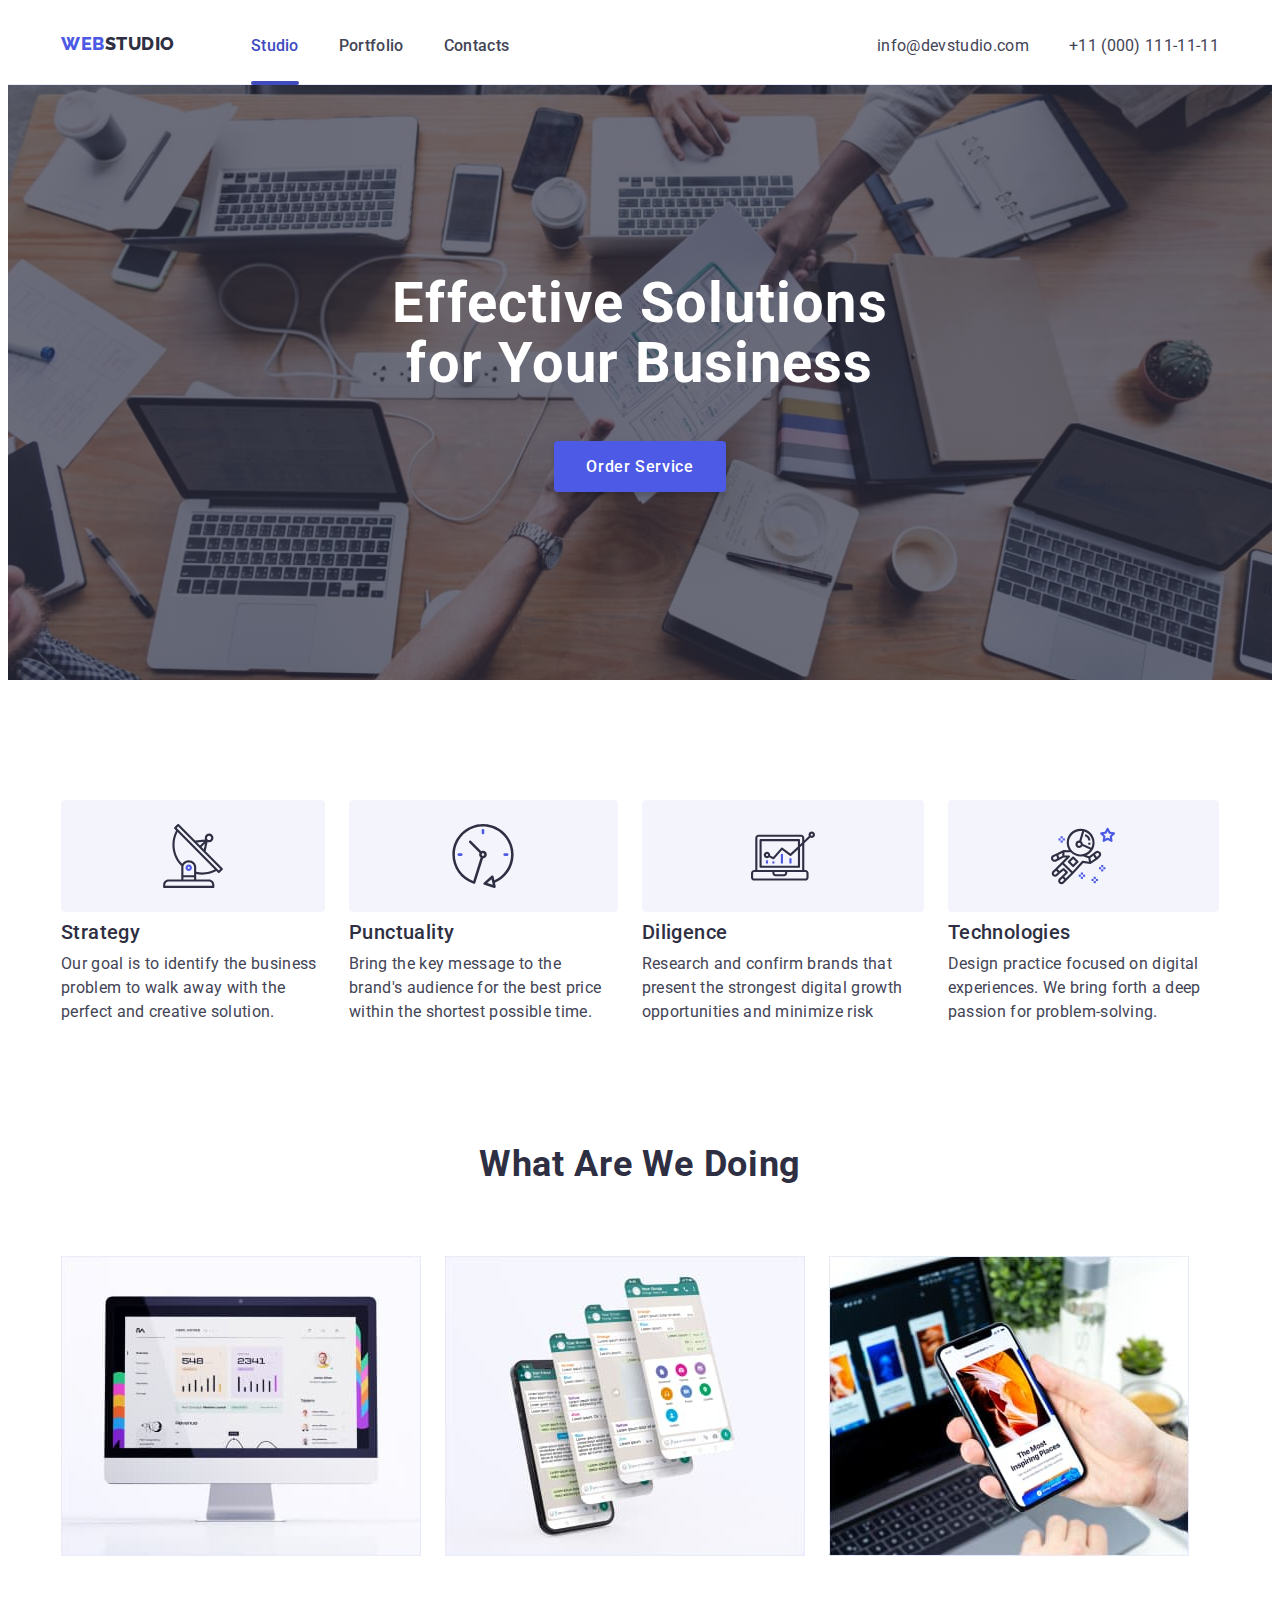
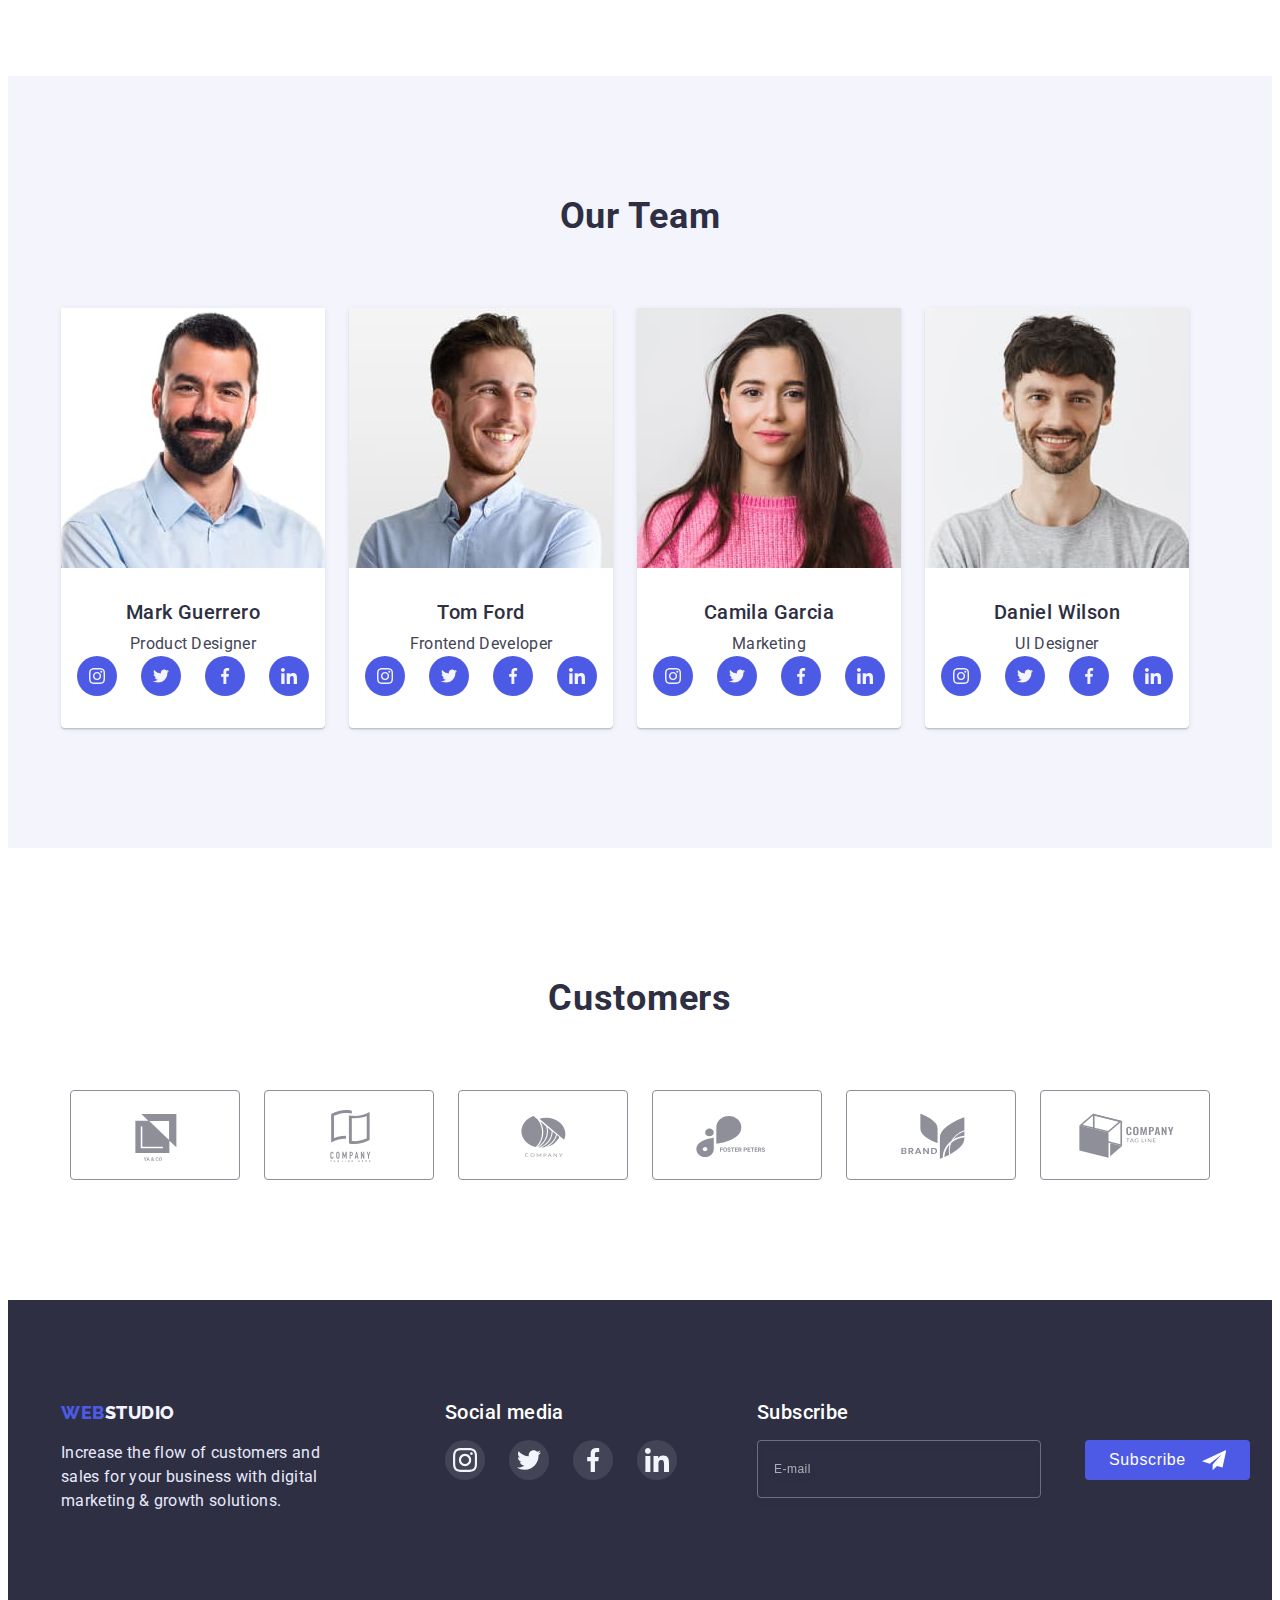
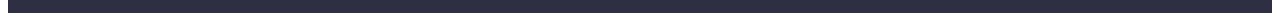
==== index.html @ 75de6de6 "done" ====
<!DOCTYPE html>
<html lang="en">
  <head>
    <meta charset="UTF-8" />
    <meta http-equiv="X-UA-Compatible" content="IE=edge" />
    <meta name="viewport" content="width=device-width, initial-scale=1.0" />
    <title>WebStudio</title>
    <link rel="preconnect" href="https://fonts.googleapis.com" />
    <link rel="preconnect" href="https://fonts.gstatic.com" crossorigin />
    <link
      href="https://fonts.googleapis.com/css2?family=Raleway:wght@800&family=Roboto:wght@400;500;700&display=swap"
      rel="stylesheet"
    />
    <link
      rel="stylesheet"
      href="https://cdnjs.cloudflare.com/ajax/libs/modern-normalize/1.1.0/modern-normalize.min.css"
      integrity="sha512-wpPYUAdjBVSE4KJnH1VR1HeZfpl1ub8YT/NKx4PuQ5NmX2tKuGu6U/JRp5y+Y8XG2tV+wKQpNHVUX03MfMFn9Q=="
      crossorigin="anonymous"
      referrerpolicy="no-referrer"
    />
    <link rel="stylesheet" href="./css/styles.css" />
  </head>
  <body class="site-body">
    <header class="header">
      <div class="container header-container">
        <nav class="header-navigation">
          <a class="header-logo link logo-style-text" href="index.html"
            >Web<span class="logo logo-style-text">Studio</span></a
          >
          <ul class="header-list list">
            <li class="header-item">
              <a class="header-link current link selected" href="./index.html"
                >Studio</a
              >
            </li>
            <li class="header-item">
              <a class="header-link link" href="./portfolio.html">Portfolio</a>
            </li>
            <li class="header-item">
              <a class="header-link link" href="">Contacts</a>
            </li>
          </ul>
        </nav>
        <ul class="header-contact list">
          <li>
            <a
              class="header-contact-link link text"
              href="mailto:info@devstudio.com"
              >info@devstudio.com</a
            >
          </li>
          <li>
            <a class="header-contact-link link text" href="tel:+110001111111"
              >+11 (000) 111-11-11</a
            >
          </li>
        </ul>
      </div>
    </header>
    <main class="">
      <section class="hero">
        <div class="container">
          <h1 class="hero-text">Effective Solutions for Your Business</h1>
          <button class="hero-btn" type="button" data-modal-open>Order Service</button>
        </div>
      </section>
      <section class="descripion">
        <div class="container">
          <h2 hidden>Description</h2>
          <ul class="description-list list">
            <li class="descripion-item">
              <div class="description-images">
              <svg class="description-icon" width="64" height="64">
                <use href="./images/sprite.svg#icon-antenna"></use>
              </svg>
              </div>
              <h3 class="description-title head-title-third">Strategy</h3>
              <p class="description-after-title text">
                Our goal is to identify the business problem to walk away with
                the perfect and creative solution.
              </p>
            </li>
            <li class="descripion-item">
              <div class="description-images">
              <svg class="description-icon" width="64" height="64">
                <use href="./images/sprite.svg#icon-clock"></use>
              </svg>
            </div>
              <h3 class="description-title head-title-third">Punctuality</h3>
              <p class="description-after-title text">
                Bring the key message to the brand's audience for the best price
                within the shortest possible time.
              </p>
            </li>
            <li class="descripion-item">
              <div class="description-images">
              <svg class="description-icon" width="64" height="64">
                <use href="./images/sprite.svg#icon-diagram"></use>
              </svg>
            </div>
              <h3 class="description-title head-title-third">Diligence</h3>
              <p class="description-after-title text">
                Research and confirm brands that present the strongest digital
                growth opportunities and minimize risk
              </p>
            </li>
            <li class="descripion-item">
              <div class="description-images">
              <svg class="description-icon" width="64" height="64">
                <use href="./images/sprite.svg#icon-astronaut"></use>
              </svg>
            </div>
              <h3 class="description-title head-title-third">Technologies</h3>
              <p class="description-after-title text">
                Design practice focused on digital experiences. We bring forth a
                deep passion for problem-solving.
              </p>
            </li>
          </ul>
        </div>
      </section>
      <section class="about section">
        <div class="container">
          <h2 class="about-title head-title-second">What are we doing</h2>
          <ul class="about-list list">
            <li class="about-item">
              <img
                src="./images/gallery/img1.jpg"
                alt="monitor"
                width="360"
                height="300"
              />
            </li>
            <li class="about-item">
              <img
                src="./images/gallery/img2.jpg"
                alt="mobile"
                width="360"
                height="300"
              />
            </li>
            <li class="about-item">
              <img
                src="./images/gallery/img3.jpg"
                alt="connection"
                width="360"
                height="300"
              />
            </li>
          </ul>
        </div>
      </section>
      <section class="team section">
        <div class="container">
          <h2 class="team-title head-title-second">Our Team</h2>
          <ul class="team-list list">
            <li class="team-item">
              <img
                class="team-img"
                src="./images/personal/img1.jpg"
                alt="Mark Guerrero"
                width="264"
                height="260"
              />
              <div class="team-card">
                <h3 class="team-name head-title-third">Mark Guerrero</h3>
                <p class="team-text text">Product Designer</p>
                <ul class="social-list list">
                  <li class="social-list-item">
                    <a href="" class="social-list-link link">
                      <svg class="social-list-icon" width="16" height="16">
                        <use href="./images/sprite.svg#instagram"></use>
                      </svg>
                    </a>
                  </li>
                  <li class="social-list-item">
                    <a href="" class="social-list-link">
                      <svg class="social-list-icon" width="16" height="16">
                        <use href="./images/sprite.svg#twitter"></use>
                      </svg>
                    </a>
                  </li>
                  <li class="social-list-item">
                    <a href="" class="social-list-link">
                      <svg class="social-list-icon" width="16" height="16">
                        <use href="./images/sprite.svg#facebook"></use>
                      </svg>
                    </a>
                  </li>
                  <li class="social-list-item">
                    <a href="" class="social-list-link">
                      <svg class="social-list-icon" width="16" height="16">
                        <use href="./images/sprite.svg#linkedin"></use>
                      </svg>
                    </a>
                  </li>
                </ul>
              </div>
            </li>
            <li class="team-item">
              <img
                class="team-img"
                src="./images/personal/img2.jpg"
                alt="Tom Ford"
                width="264"
                height="260"
              />
              <div class="team-card">
                <h3 class="team-name head-title-third">Tom Ford</h3>
                <p class="team-text text">Frontend Developer</p><ul class="social-list list">
                  <li class="social-list-item">
                    <a href="" class="social-list-link link">
                      <svg class="social-list-icon" width="16" height="16">
                        <use href="./images/sprite.svg#instagram"></use>
                      </svg>
                    </a>
                  </li>
                  <li class="social-list-item">
                    <a href="" class="social-list-link">
                      <svg class="social-list-icon" width="16" height="16">
                        <use href="./images/sprite.svg#twitter"></use>
                      </svg>
                    </a>
                  </li>
                  <li class="social-list-item">
                    <a href="" class="social-list-link">
                      <svg class="social-list-icon" width="16" height="16">
                        <use href="./images/sprite.svg#facebook"></use>
                      </svg>
                    </a>
                  </li>
                  <li class="social-list-item">
                    <a href="" class="social-list-link">
                      <svg class="social-list-icon" width="16" height="16">
                        <use href="./images/sprite.svg#linkedin"></use>
                      </svg>
                    </a>
                  </li>
                </ul>
              </div>
            </li>
            <li class="team-item">
              <img
                class="team-img"
                src="./images/personal/img3.jpg"
                alt="Camila Garcia"
                width="264"
                height="260"
              />
              <div class="team-card">
                <h3 class="team-name head-title-third">Camila Garcia</h3>
                <p class="team-text text">Marketing</p>
                <ul class="social-list list">
                  <li class="social-list-item">
                    <a href="" class="social-list-link link">
                      <svg class="social-list-icon" width="16" height="16">
                        <use href="./images/sprite.svg#instagram"></use>
                      </svg>
                    </a>
                  </li>
                  <li class="social-list-item">
                    <a href="" class="social-list-link">
                      <svg class="social-list-icon" width="16" height="16">
                        <use href="./images/sprite.svg#twitter"></use>
                      </svg>
                    </a>
                  </li>
                  <li class="social-list-item">
                    <a href="" class="social-list-link">
                      <svg class="social-list-icon" width="16" height="16">
                        <use href="./images/sprite.svg#facebook"></use>
                      </svg>
                    </a>
                  </li>
                  <li class="social-list-item">
                    <a href="" class="social-list-link">
                      <svg class="social-list-icon" width="16" height="16">
                        <use href="./images/sprite.svg#linkedin"></use>
                      </svg>
                    </a>
                  </li>
                </ul>
              </div>
            </li>
            <li class="team-item">
              <img
                class="team-img"
                src="./images/personal/img4.jpg"
                alt="Daniel Wilson"
                width="264"
                height="260"
              />
              <div class="team-card">
                <h3 class="team-name head-title-third">Daniel Wilson</h3>
                <p class="team-text text">UI Designer</p>
                <ul class="social-list list">
                  <li class="social-list-item">
                    <a href="" class="social-list-link link">
                      <svg class="social-list-icon" width="16" height="16">
                        <use href="./images/sprite.svg#instagram"></use>
                      </svg>
                    </a>
                  </li>
                  <li class="social-list-item">
                    <a href="" class="social-list-link">
                      <svg class="social-list-icon" width="16" height="16">
                        <use href="./images/sprite.svg#twitter"></use>
                      </svg>
                    </a>
                  </li>
                  <li class="social-list-item">
                    <a href="" class="social-list-link">
                      <svg class="social-list-icon" width="16" height="16">
                        <use href="./images/sprite.svg#facebook"></use>
                      </svg>
                    </a>
                  </li>
                  <li class="social-list-item">
                    <a href="" class="social-list-link">
                      <svg class="social-list-icon" width="16" height="16">
                        <use href="./images/sprite.svg#linkedin"></use>
                      </svg>
                    </a>
                  </li>
                </ul>
              </div>
            </li>
          </ul>
        </div>
      </section>
      <section class="customers section">
        <div class="container">
          <h2 class="customer-title head-title-second">Customers</h2>
            <ul class="customer-list list">
              <li class="customer-item">
                <a href="" class="customer-link link" target="_blank">
                <svg class="customer-icon" width="104" height="56">
                  <use href="./images/sprite.svg#icon-Logo1"></use>
                </svg>
              </a>
              </li>
              <li class="customer-item">
                <a href="" class="customer-link link" target="_blank">
                <svg class="customer-icon" width="104" height="56">
                  <use href="./images/sprite.svg#icon-Logo2"></use>
                </svg>
                </a>
              </li>
              <li class="customer-item"> 
                <a href="" class="customer-link link" target="_blank">
                <svg class="customer-icon" width="104" height="56">
                  <use href="./images/sprite.svg#icon-Logo3"></use>
                </svg>
              </a>
              </li>
              <li class="customer-item"> 
                <a href="" class="customer-link link" target="_blank">
                <svg class="customer-icon" width="104" height="56">
                  <use href="./images/sprite.svg#icon-Logo4"></use>
                </svg>
              </a>
              </li>
              <li class="customer-item"> 
                <a href="" class="customer-link link" target="_blank">
                <svg class="customer-icon" width="104" height="56">
                  <use href="./images/sprite.svg#icon-Logo5"></use>
                </svg>
              </a>
              </li>
              <li class="customer-item"> 
                <a href="" class="customer-link link" target="_blank">
                <svg class="customer-icon" width="104" height="56">
                  <use href="./images/sprite.svg#icon-Logo6"></use>
                </svg>
              </a>
              </li>
            </ul>
            </ul>
          </div>
      </section>
    </main>
    <footer class="footer">
      <div class="container footer-conteiner">
        <div class="footer-left">
        <a class="footer-logo link logo-style-text" href="index.html"
          >Web<span class="logo-footer logo-style-text">Studio</span></a
        >
        <p class="footer-text text">
          Increase the flow of customers and sales for your business with
          digital marketing & growth solutions.
        </p>
      </div>
      <div class="footer-right">
        <h3 class="footer-social head-title-third">Social media</h3>
        <ul class="social-list footer-lis list">
                  <li class="social-list-item">
                    <a href="" 
                    target="_blank"
                rel="noopener noreferrer nofollow"
                class="social-list-link link footer-link">
                      <svg class="social-list-icon" width="24" height="24">
                        <use href="./images/sprite.svg#instagram"></use>
                      </svg>
                    </a>
                  </li>
                  <li class="social-list-item">
                    <a href="" target="_blank"
                rel="noopener noreferrer nofollow"
                class="social-list-link footer-link">
                      <svg class="social-list-icon" width="24" height="24">
                        <use href="./images/sprite.svg#twitter"></use>
                      </svg>
                    </a>
                  </li>
                  <li class="social-list-item">
                    <a href="" target="_blank"
                rel="noopener noreferrer nofollow"
                class="social-list-link footer-link">
                      <svg class="social-list-icon" width="24" height="24">
                        <use href="./images/sprite.svg#facebook"></use>
                      </svg>
                    </a>
                  </li>
                  <li class="social-list-item">
                    <a href="" target="_blank"
                rel="noopener noreferrer nofollow"
                class="social-list-link footer-link">
                      <svg class="social-list-icon" width="24" height="24">
                        <use href="./images/sprite.svg#linkedin"></use>
                      </svg>
                    </a>
                  </li>
                </ul>
      </div>
      <div class="footer-subscribe">
        <h3 class="footer-social head-title-third">Subscribe</h3>
        <form class="footer-form">
        <label class="footer-email-fild">
          <span class="footer-email-desc">
            <input type="text" name="user-email" class="footer-input" placeholder="E-mail" required pattern="[@]" />
          </span>
        </label>
        <button type="submit" class="footer-form-btn">
          <span>Subscribe</span>
          <svg class="footer-email-icon-btn" widht="24px" height="24px">
            <use href="./images/sprite.svg#icon-send"></use>
          </svg>
        </button>
      </form>
      </div>

      </div>
    </footer>
    <div class="backdrop is-hidden" data-modal>
      <div class="modal">
        <button type="button" class="modal-btn-close" data-modal-close>
          <svg class="modal-close-icon" widht="8px" height="8px">
            <use href="./images/sprite.svg#icon-close"></use>
          </svg>
        </button>
        
        <form class="modal-form">
          <p class="modal-text head-title-third">Leave your contacts and we will call you back</p>
          <label class="modal-form-field">
            <span class="modal-form-input-desc">Name</span>
            <span class="model-form-input-wrapper">
            <input type="text" name="user-name" class="modal-form-input" required pattern="[a-zA-Z]+" minlength="2" />
            <svg class="modal-form-input-icon" width="18px" height="24px">
              <use href="./images/sprite.svg#icon-person"></use>
            </svg>
          </span>
          </label>
          <label class="modal-form-field">
            <span class="modal-form-input-desc">Phone</span>
            <span class="model-form-input-wrapper">
            <input type="tel" name="user-tel" class="modal-form-input" required pattern="[0-9]{3}-[0-9]{3}-[0-9]{2}-[0-9]{2}" title="xxx-xxx-xx-xx"/>
            <svg class="modal-form-input-icon" width="18px" height="24px">
              <use href="./images/sprite.svg#icon-phone"></use>
            </svg>
          </span>
          </label>
          <label class="modal-form-field">
            <span class="modal-form-input-desc">Email</span>
            <span class="model-form-input-wrapper">
            <input type="text" name="user-email" class="modal-form-input" required pattern="[@]" />
            <svg class="modal-form-input-icon" width="18px" height="24px">
              <use href="./images/sprite.svg#icon-email"></use>
            </svg>
          </span>
          </label>
          <label class="modal-form-field">
            <span class="modal-form-input-desc">Comment</span>
            <textarea 
            name="user-massage"
            class="modal-form-massage"
            placeholder="Text input"
            ></textarea>
          </label>
          <input id="user-policy" type="checkbox" name="user-policy" class="modal-form-check visually-hidden">
          <label for="user-policy" class="modal-form-check-desc">I accept the terms and conditions of the&nbsp;<a class="modal-form-link" href="#">Privacy Policy</a>
          </label>
          <button type="submit" class="modal-form-submit">Send</button>
        </form>
      
      </div>
    </div>
    <script src="./js/modal.js"></script>
  </body>
</html>
---- css/styles.css ----
:root {
  --accent-color: #e7e9fc;
  --color-navigation: #4d5ae5;
  --first-title-color: #2e2f42;
  --background-color: #ffffff;
  --background-heder: #ffffff;
  --background-footer: #2e2f42;
  --color-lik: #434455;
  --color-contact: #434455;
  --color-text: #434455;
}
.head-title-second {
  font-weight: 700;
  font-size: 36px;
  line-height: calc(40 / 36);
  letter-spacing: 0.02em;
  text-transform: capitalize;
  color: var(--first-title-color);
}
.head-title-third {
  font-weight: 500;
  font-size: 20px;
  line-height: calc(24 / 20);
  letter-spacing: 0.02em;
  color: var(--first-title-color);
}
.logo-style-text {
  font-family: "Raleway", sans-serif;
  font-weight: 800;
  font-size: 18px;
  line-height: calc(24 / 18);

  letter-spacing: 0.03em;
  text-transform: uppercase;
}
.text {
  font-family: "Roboto";
  font-style: normal;
  font-weight: 400;
  font-size: 16px;
  line-height: calc(24 / 16);
  letter-spacing: 0.02em;
  color: var(--color-text);
}

body {
  color: #2e2f42;
  background-color: #ffffff;
  font-family: "Roboto", sans-serif;
}
p,
h1,
h2,
h3,
h4,
h5,
h6 {
  margin: 0;
}
ul,
ol {
  margin: 0;
  padding-left: 0;
}
address {
  font-style: normal;
}
button {
  cursor: pointer;
}
img {
  display: block;
}
.list {
  list-style: none;
}
.link {
  text-decoration-line: none;
}
.container {
  width: 1158px;
  padding-left: 15px;
  padding-right: 15px;
  margin: 0 auto;
}
.section {
  padding-top: 120px;
  padding-bottom: 120px;
}
.visually-hidden {
  position: absolute;
  width: 1px;
  height: 1px;
  margin: -1px;
  padding: 0;
  overflow: hidden;
  border: 0;
  clip: rect(0 0 0 0);
}
/*.site-body {
}*/

/*------HEADER-------*/
.header {
  background-color: var(--background-heder);

  background: #ffffff;
  border-bottom: 1px solid #e7e9fc;
}
.header-container {
  display: flex;
  align-items: center;
}
.header-navigation {
  display: flex;
  align-items: center;
  margin-right: auto;
  cursor: pointer;
}

.header-logo {
  color: #4d5ae5;
}
.logo {
  color: #2e2f42;
}
.header-navigation .logo-style-text {
  padding-top: 24px;
  padding-bottom: 28px;
}
.header-list {
  display: flex;
  gap: 40px;
  margin-left: 76px;
}
/*.header-item {
}*/

.header-link {
  font-family: inherit;
  font-weight: 500;
  font-size: 16px;
  line-height: 1.5;
  letter-spacing: 0.02em;
  padding-top: 24px;
  padding-bottom: 28px;
  position: relative;
  color: var(--color-lik);
  transition: color 250ms cubic-bezier(0.4, 0, 0.2, 1);
}
.header-link.current {
  color: #404bbf;
}
.header-link.current::after {
  content: "";
  position: absolute;
  left: 0;
  bottom: -2px;
  width: 100%;
  height: 4px;
  border-radius: 2px;
  display: block;
  background-color: #404bbf;
}
.header-link:hover,
.header-link:focus {
  color: var(--color-navigation);
}
a.selected {
  color: blue;
  text-decoration: none;
  pointer-events: none;
}

.header-contact {
  display: flex;
  align-items: center;
  gap: 40px;
}

.header-contact-link {
  font-family: inherit;
  font-weight: inherit;
  font-size: 16px;
  line-height: 1.5;
  letter-spacing: 0.02em;
  color: var(--color-contact);
  padding-top: 24px;
  padding-bottom: 24px;
  transition: color 250ms cubic-bezier(0.4, 0, 0.2, 1);
}
.header-contact-link:hover,
.header-contact-link:focus {
  color: var(--color-navigation);
}

/*------HERO-------*/
.hero > .container {
  align-content: center;
}
.hero {
  background-color: #2e2f42;

  padding-top: 188px;
  padding-bottom: 188px;
  background-image: linear-gradient(
      rgba(46, 47, 66, 0.7),
      rgba(46, 47, 66, 0.7)
    ),
    url(../images/hero/people-office.jpg);
  max-width: 1440px;
  display: flex;
  margin: 0 auto;
  align-items: center;
  background-size: cover;
  background-repeat: no-repeat;
  background-position: center;
}
.hero-text {
  font-weight: 700;
  font-size: 56px;
  line-height: calc(60 / 56);
  text-align: center;
  letter-spacing: 0.02em;
  color: #ffffff;
  margin: 0 auto;
  margin-bottom: 48px;
  width: 496px;
}

.hero-btn {
  font-family: inherit;
  font-style: normal;
  font-weight: 500;
  font-size: 16px;
  line-height: calc(19 / 16);
  letter-spacing: 0.04em;
  cursor: pointer;
  color: #ffffff;
  background: #4d5ae5;
  box-shadow: 0px 4px 4px rgba(0, 0, 0, 0.15);
  border-radius: 4px;
  min-width: 170px;
  flex-direction: row;
  align-items: flex-start;
  border: none;
  padding: 16px 32px;
  display: flex;
  margin: auto;
  transition: background-color 250ms cubic-bezier(0.4, 0, 0.2, 1);
}
.hero-btn:hover,
.hero-btn:focus {
  background-color: #404bbf;
}

/*------DESCRIPTION-------*/
.descripion {
  padding-top: 120px;
  padding-bottom: 0px;
}
.description-list {
  display: flex;
  gap: 24px;
}
.description-images {
  padding: 24px 100px;
  background: #f4f4fd;
  border-radius: 4px;
  justify-content: center;
  align-items: center;
  display: flex;
  margin-bottom: 8px;
}

/*.descripion-item {
}*/
.description-title {
  margin-bottom: 8px;
  /*margin-right: 24px;*/
}

/*.description-after-title {
}*/

/*------ABOUT-------*/
.about {
  padding-top: 120px;
  padding-bottom: 120px;
}

.about-title {
  text-align: center;
  margin-bottom: 72px;
}

.about-list {
  display: flex;
  gap: 24px;
}
.about-item {
  width: calc((100-48px) / 3);
}

/*------TEAM-------*/
.team {
  background-color: #f4f4fd;
  padding-top: 120px;
  padding-bottom: 120px;
}
.team-title {
  text-align: center;
  margin-bottom: 72px;
}

.team-list {
  display: flex;
  gap: 24px;
}
/*.team-img {
}*/
.team-item {
  width: calc((100-72px) / 4);
  background-color: #ffffff;
  box-shadow: 0px 1px 6px rgba(46, 47, 66, 0.08),
    0px 1px 1px rgba(46, 47, 66, 0.16), 0px 2px 1px rgba(46, 47, 66, 0.08);
  border-radius: 0px 0px 4px 4px;
}
.team-name {
  text-align: center;
  margin-bottom: 8px;
}
.team-text {
  text-align: center;
}
.team-card {
  padding-top: 32px;
  padding-bottom: 32px;
}
.social-list {
  display: flex;
  justify-content: center;
  gap: 24px;
}
.social-list-link {
  display: flex;
  justify-content: center;
  align-items: center;
  width: 40px;
  height: 40px;
  border-radius: 50%;
  background-color: #4d5ae5;
  transition: background 250ms cubic-bezier(0.4, 0, 0.2, 1);
}
.social-list-link:hover,
.social-list-link:focus {
  background: #404bbf;
}
/*------MENU-------*/

.menu {
  background-color: var(--background-color);
  padding-top: 96px;
  padding-bottom: 120px;
}

.menu-list {
  display: flex;
  gap: 24px;
  justify-content: center;
  /*  margin-top: 99px;*/
}
.menu-item {
}

.menu-btn {
  font-family: inherit;
  font-style: normal;
  font-weight: 500;
  font-size: 16px;
  line-height: calc(24 / 16);
  display: flex;
  align-items: center;
  text-align: center;
  letter-spacing: 0.04em;
  color: #4d5ae5;
  cursor: pointer;
  background-color: #f4f4fd;
  border: 1px solid #e7e9fc;
  border-radius: 4px;
  flex: none;
  order: 1;
  flex-grow: 0;
  padding: 12px 24px;
  transition: color 250ms cubic-bezier(0.4, 0, 0.2, 1),
    background-color 250ms cubic-bezier(0.4, 0, 0.2, 1),
    box-shadow 250ms cubic-bezier(0.4, 0, 0.2, 1),
    border 250ms cubic-bezier(0.4, 0, 0.2, 1);
}
.menu-btn:hover,
.menu-btn:focus {
  color: #ffffff;
  background-color: #404bbf;
  border: color #404bbf;
}

.menu-portfolio {
  /*
  padding-top: 72px;*/
  margin-top: 72px;
  width: calc((100-48px) / 3);
  display: flex;
  flex-wrap: wrap;
  gap: 24px;
  background: #ffffff;
}
.overlay {
  position: absolute;
  left: 0;
  top: 0;
  width: 100%;
  height: 100%;
  overflow: auto;
  transform: translate(0, 100%);
  transition: transform 250ms cubic-bezier(0.4, 0, 0.2, 1);
  color: #f4f4fd;
  padding-top: 40px;
  padding-bottom: 40px;
  padding-left: 32px;
  padding-right: 32px;
  background-color: #4d5ae5;
  background-blend-mode: soft-light;
}
.menu-img {
  display: block;
  max-width: 360px;
  height: auto;
  /*margin-bottom: 32px;*/
  background: linear-gradient(
      0deg,
      rgba(77, 90, 229, 0.1),
      rgba(77, 90, 229, 0.1)
    ),
    url(2105.w026.n002.440B.p0.440.jpg);
  background-blend-mode: soft-light, normal;
}
.menu-img-wrapper {
  position: relative;
  overflow: hidden;
}
.menu-portfolio-link:hover .overlay,
.menu-portfolio-link:focus .overlay {
  transform: translate(0, 0);
}

.menu-portfolio-item {
  max-width: 360px;
  background: #ffffff;
  transition: box-shadow 250ms cubic-bezier(0.4, 0, 0.2, 1);
}
.menu-portfolio-link {
  display: block;
}
.menu-portfolio-item:hover,
.menu-portfolio-item:focus {
  box-shadow: 0px 1px 6px rgba(46, 47, 66, 0.08),
    0px 1px 1px rgba(46, 47, 66, 0.16), 0px 2px 1px rgba(46, 47, 66, 0.08);
}
.menu-title {
  margin-bottom: 8px;
}
.menu-after-title {
}
.portfolio-card {
  padding-top: 32px;
  padding-bottom: 32px;
  padding-left: 16px;
  border: 1px solid var(--accent-color);
  border-top: none;
}

/*--------CUSTOMERS-----*/
.customers {
  padding-top: 130px;
  padding-bottom: 120px;
}
.customer-title {
  text-align: center;
  margin-bottom: 72px;
}
.customer-list {
  display: flex;
  justify-content: center;
  gap: 24px;
}
.customer-item {
  width: calc((100-120px) / 6);
  display: flex;
  gap: 24px;
  flex-wrap: wrap;
}
.customer-icon {
  fill: #8e8f99;
  transition: fill 250ms cubic-bezier(0.4, 0, 0.2, 1);
}
.customer-link {
  display: flex;
  align-items: center;
  justify-content: center;
  padding: 16px 32px;
  border-radius: 4px;
  border: 1px solid #8e8f99;
  transition: fill 250ms cubic-bezier(0.4, 0, 0.2, 1),
    border-color 250ms cubic-bezier(0.4, 0, 0.2, 1);
}

.customer-link:hover,
.customer-link:focus,
.customer-link:active,
.customer-link:hover .customer-icon,
.customer-link:focus .customer-icon,
.customer-link:active .customer-icon {
  border-color: #404bbf;
  fill: #404bbf;
}
/*------FOOTER-------*/
.footer {
  background-color: var(--background-footer);
  padding-top: 100px;
  padding-bottom: 100px;
}
.footer .container {
  display: flex;
}
.footer-left {
  margin-right: 120px;
}
.footer-logo {
  color: #4d5ae5;
  margin-bottom: 16px;
}
.logo-footer {
  color: #f4f4fd;
}
.footer-text {
  color: #e7e9fc;
  width: 264px;
  margin-top: 16px;
}
.footer-social {
  box-sizing: border-box;
  color: #ffffff;
  margin-bottom: 16px;
}
.footer-list {
  gap: 16px;
}
.footer-link {
  background: rgba(255, 255, 255, 0.1);
  transition: background 250ms cubic-bezier(0.4, 0, 0.2, 1),
    box-shadow 250ms cubic-bezier(0.4, 0, 0.2, 1);
}
.footer-link:hover,
.footer-link:focus {
  background: #31d0aa;
  box-shadow: 0px 4px 4px rgba(0, 0, 0, 0.25);
}
.footer-conteiner {
  display: flex;
  align-items: baseline;
  margin: auto;
}
.footer-right {
}
.footer-subscribe {
  margin-left: 80px;
}
.footer-form {
  display: flex;
}
.footer-input {
  width: 264px;
  height: 40px;
  border: 1px solid rgba(255, 255, 255, 0.3);
  filter: drop-shadow(0px 4px 4px rgba(0, 0, 0, 0.15));
  border-radius: 4px;
  background-color: transparent;
  padding-left: 16px;
  padding-top: 8px;
  padding-bottom: 8px;
  font-size: 12px;
  line-height: 2;
  letter-spacing: 0.04em;
  color: rgba(255, 255, 255, 0.6);
}
.footer-input::placeholder {
  font-size: 12px;
  line-height: 2;
  letter-spacing: 0.04em;
  color: rgba(255, 255, 255, 0.6);
}
.footer-form-btn {
  width: 165px;
  height: 40px;
  background-color: #4d5ae5;
  padding: 8px 24px;
  font-weight: 500;
  font-size: 16px;
  line-height: 1.5;
  letter-spacing: 0.04em;
  display: flex;
  gap: 16px;
  align-items: center;
  justify-content: center;
  margin-left: 44px;
  color: #ffffff;
  border-radius: 4px;
  border: 0;
  transition: background-color 250ms cubic-bezier(0.4, 0, 0.2, 1);
}
.footer-email-icon-btn {
  fill: #ffffff;
}
.footer-form-btn:hover,
.footer-form-btn:focus {
  background-color: #404bbf;
  cursor: pointer;
}

/*--------MODAL--------*/
.backdrop {
  position: fixed;
  top: 0;
  left: 0;
  z-index: 100;
  width: 100%;
  height: 100%;
  background-color: rgba(46, 47, 66, 0.4);
  transition: opacity 250ms cubic-bezier(0.4, 0, 0.2, 1),
    visibility 250ms cubic-bezier(0.4, 0, 0.2, 1);
}

.backdrop.is-hidden {
  opacity: 0;
  visibility: hidden;
  pointer-events: none;
  transition: opacity 250ms cubic-bezier(0.4, 0, 0.2, 1),
    visibility 250ms cubic-bezier(0.4, 0, 0.2, 1);
}

.modal {
  position: absolute;
  top: 50%;
  left: 50%;
  transform: translate(-50%, -50%);
  width: 408px;
  height: 576px;
  background-color: #fcfcfc;
  padding-top: 72px;
  padding-left: 24px;
  padding-right: 24px;
  padding-bottom: 24px;
  transition: opacity 250ms cubic-bezier(0.4, 0, 0.2, 1),
    visibility 250ms cubic-bezier(0.4, 0, 0.2, 1);
}

.modal-btn-close {
  position: absolute;
  top: 24px;
  right: 24px;
  display: flex;
  justify-content: center;
  align-items: center;
  width: 24px;
  height: 24px;
  border-radius: 50%;
  background: #e7e9fc;
  border: 1px solid rgba(0, 0, 0, 0.1);
  transition: opacity 250ms cubic-bezier(0.4, 0, 0.2, 1),
    visibility 250ms cubic-bezier(0.4, 0, 0.2, 1),
    background 250ms cubic-bezier(0.4, 0, 0.2, 1);
}

.modal-close-icon {
  fill: #000000;
  transition: background 250ms cubic-bezier(0.4, 0, 0.2, 1),
    fill 250ms cubic-bezier(0.4, 0, 0.2, 1);
}

.modal-btn-close:hover,
.modal-btn-close:focus,
.modal-btn-close:hover .modal-close-icon,
.modal-btn-close:focus .modal-close-icon {
  border: 4px;
  background: #404bbf;
  fill: #ffffff;
}
.modal-text {
  font-family: "Roboto";
  font-style: normal;
  font-weight: 500;
  font-size: 16px;
  line-height: calc(24 / 16);
  text-align: center;
  letter-spacing: 0.02em;
  color: #2e2f42;
  margin-bottom: 16px;
}
.modal-form {
  display: flex;
  flex-direction: column;
}
.modal-form-field {
  margin-bottom: 8px;
}
.modal-form-input-desc {
  display: block;
  font-family: "Roboto";
  font-style: normal;
  font-weight: 400;
  font-size: 12px;
  line-height: calc(16 / 12);
  letter-spacing: 0.04em;
  color: #8e8f99;
  margin-bottom: 4px;
}
.modal-form-input {
  width: 100%;
  height: 40px;
  border: 1px solid rgba(33, 33, 33, 0.2);
  border-radius: 4px;
  padding-left: 38px;
  font-size: 18px;
  color: #000000;
  transition: border-color 250ms cubic-bezier(0.4, 0, 0.2, 1),
    fill 250ms cubic-bezier(0.4, 0, 0.2, 1);
}
.modal-form-input:focus {
  outline: none;
  border-color: #4d5ae5;
}

.model-form-input-wrapper {
  display: block;
  position: relative;
}
.modal-form-input-icon {
  fill: #2e2f42;
  position: absolute;
  top: 50%;
  left: 16px;
  transform: translate(0, -50%);
  transition: fill 250ms cubic-bezier(0.4, 0, 0.2, 1);
}
.modal-form-input:focus + .modal-form-input-icon {
  fill: #4d5ae5;
}
.modal-form-massage {
  resize: none;
  width: 100%;
  height: 120px;
  padding: 8px 16px;
  font-weight: 400;
  font-size: 12px;
  line-height: calc(16 / 12);
  letter-spacing: 0.04em;
  border: 1px solid rgba(33, 33, 33, 0.2);
  border-radius: 4px;
  color: rgba(117, 117, 117, 0.5);
  transition: border-color 250ms cubic-bezier(0.4, 0, 0.2, 1);
}
.modal-form-massage:focus {
  outline: none;
  border-color: #4d5ae5;
  color: #000000;
}
.modal-form-check-desc {
  font-weight: 400;
  font-size: 12px;
  line-height: calc(16 / 12);
  letter-spacing: 0.04em;
  color: #757575;
  display: flex;
  align-items: center;
  margin-bottom: 16px;
}
.modal-form-check-desc::before {
  display: block;
  content: "";
  width: 16px;
  height: 16px;
  border: 1.25px solid #2e2f42;
  border-radius: 2px;
  margin-right: 8px;
}
.modal-form-check:checked + .modal-form-check-desc::before {
  background-color: #4d5ae5;
  background-image: url(../images/modal/Vector.svg);
  background-position: center;
  background-repeat: no-repeat;
  outline: none;
  border: 1.25px solid #404bbf;
  transition: background-color 250ms cubic-bezier(0.4, 0, 0.2, 1);
}
.modal-form-check:focus + .modal-form-check-desc::before {
  background-color: #4d5ae5;
  background-image: url(../images/modal/Vector.svg);
  background-position: center;
  background-repeat: no-repeat;
  outline: none;
  border: 1.25px solid #404bbf;
}
.modal-form-link {
  font-weight: 400;
  font-size: 12px;
  line-height: calc(16 / 12);
  letter-spacing: 0.04em;
  color: #4d5ae5;
}
.modal-form-submit {
  font-family: inherit;
  font-style: normal;
  font-weight: 500;
  font-size: 16px;
  line-height: calc(24 / 16);
  letter-spacing: 0.04em;
  cursor: pointer;
  color: #ffffff;
  background: #4d5ae5;
  box-shadow: 0px 4px 4px rgba(0, 0, 0, 0.15);
  border-radius: 4px;
  min-width: 170px;
  flex-direction: row;
  align-items: center;
  border: none;
  padding: 16px 32px;
  text-align: center;

  margin: auto;
  transition: background-color 250ms cubic-bezier(0.4, 0, 0.2, 1);
}
.modal-form-submit:hover,
.modal-form-submit:focus {
  background-color: #404bbf;
}
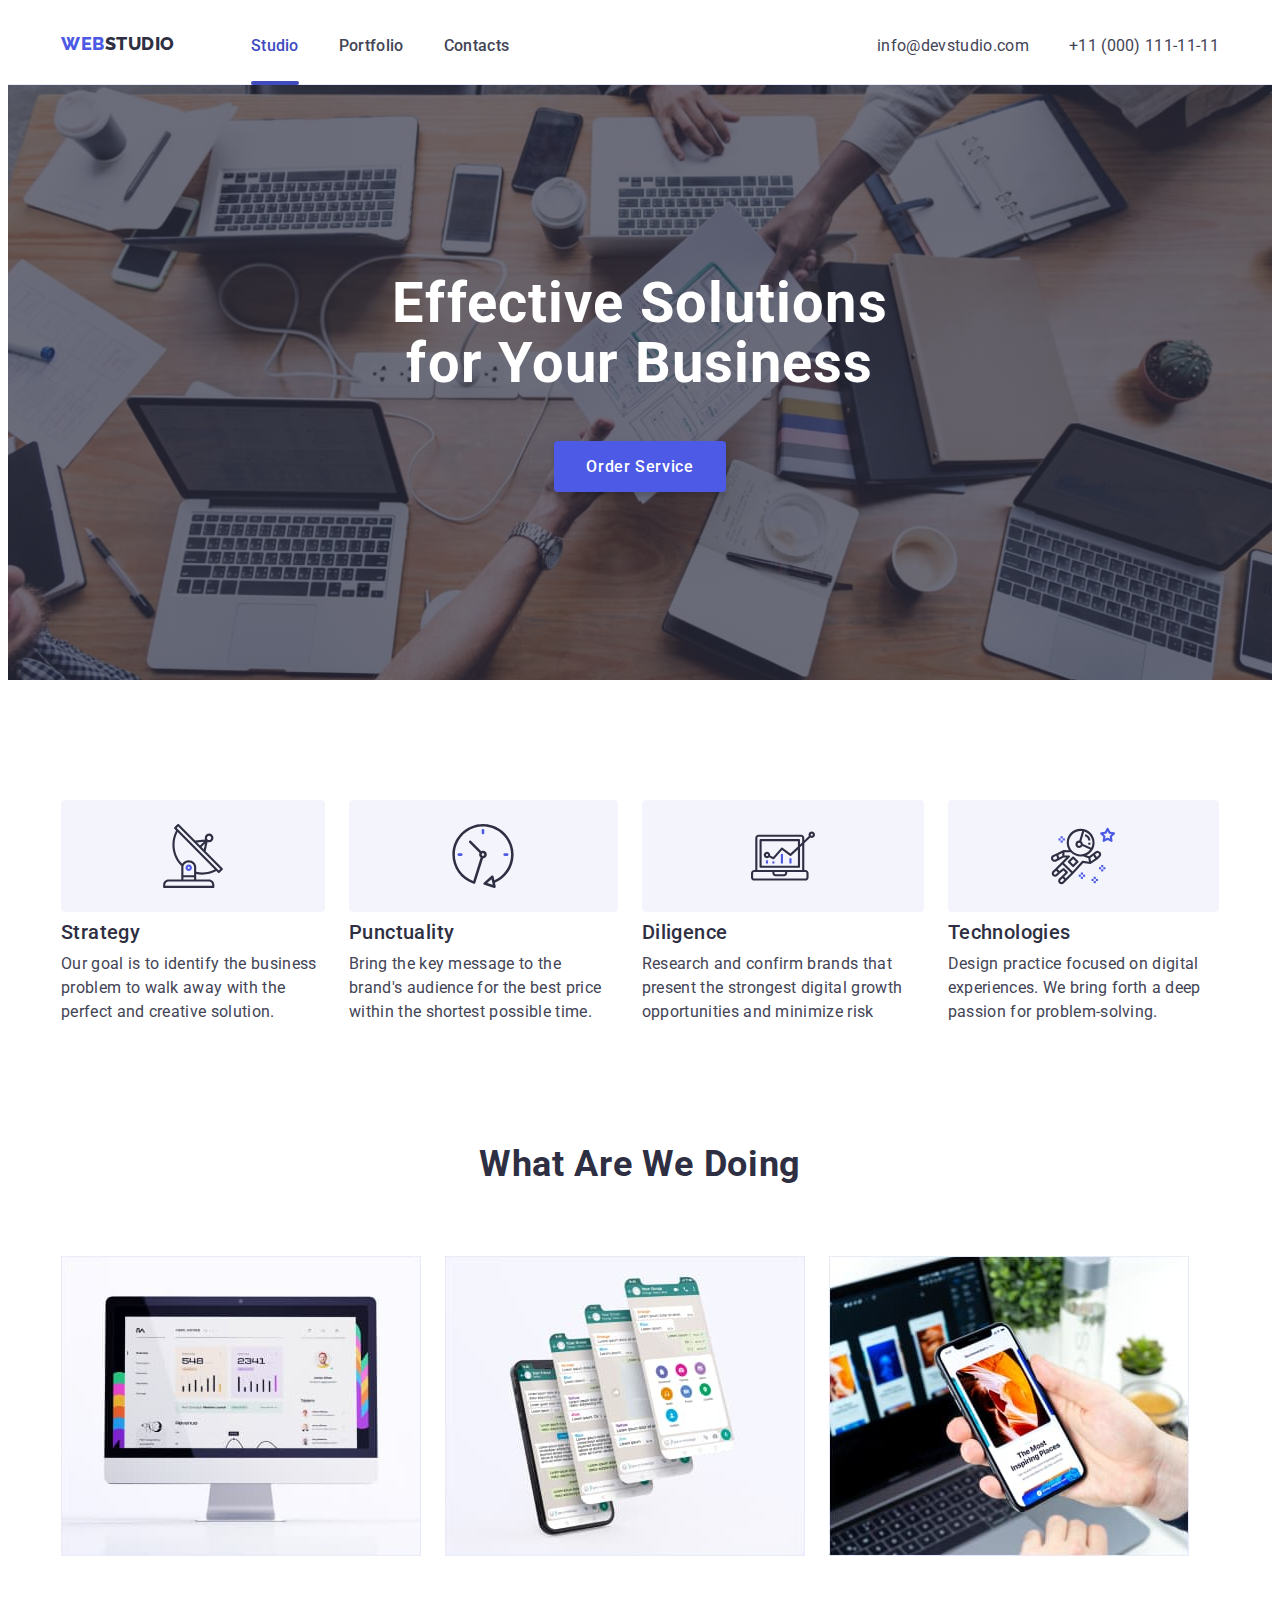
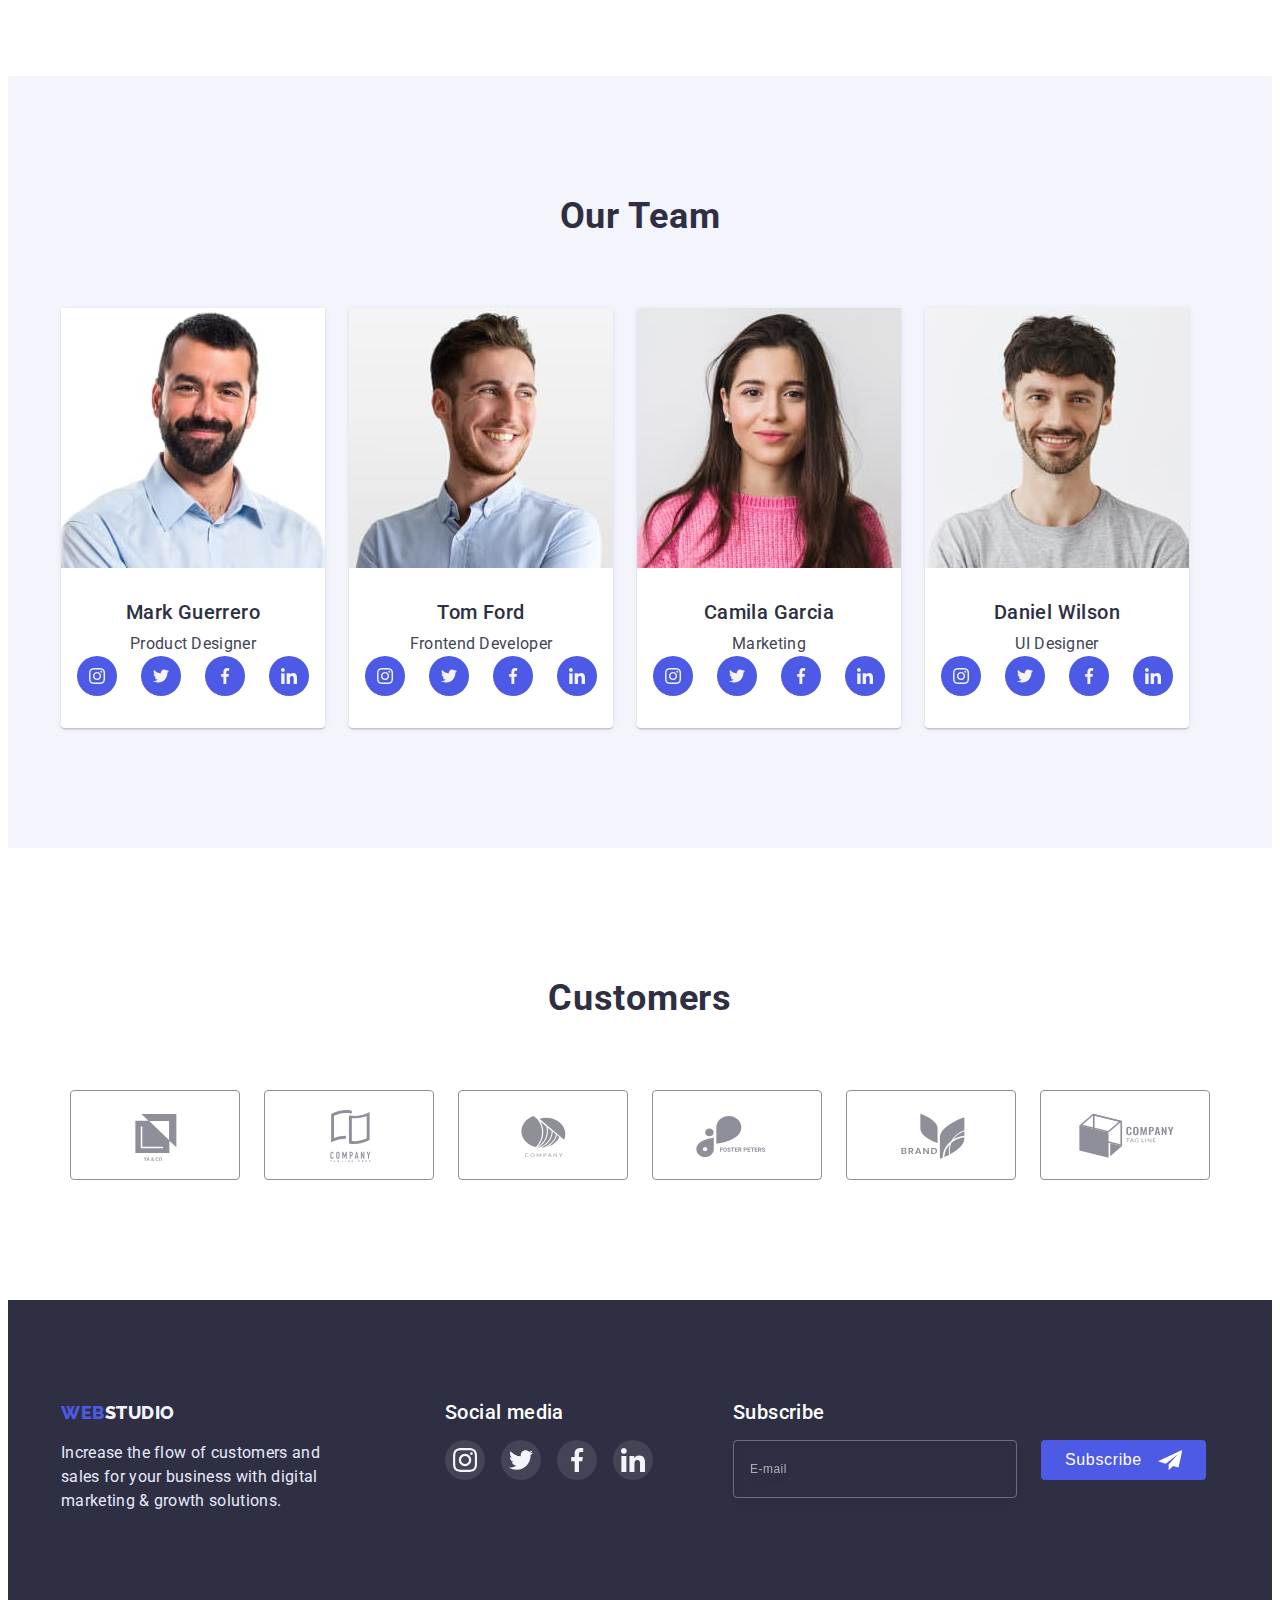
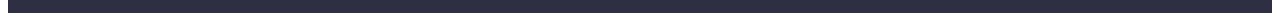
==== commit 56f109dc: "changes3" ====
--- a/index.html
+++ b/index.html
@@ -392,7 +392,7 @@
       </div>
       <div class="footer-right">
         <h3 class="footer-social head-title-third">Social media</h3>
-        <ul class="social-list footer-lis list">
+        <ul class="social-list footer-list list">
                   <li class="social-list-item">
                     <a href="" 
                     target="_blank"
@@ -448,7 +448,6 @@
         </button>
       </form>
       </div>
-
       </div>
     </footer>
     <div class="backdrop is-hidden" data-modal>
--- a/css/styles.css
+++ b/css/styles.css
@@ -537,7 +537,7 @@
 }
 .footer-logo {
   color: #4d5ae5;
-  margin-bottom: 16px;
+  margin-bottom: 16x;
 }
 .logo-footer {
   color: #f4f4fd;
@@ -612,7 +612,7 @@
   gap: 16px;
   align-items: center;
   justify-content: center;
-  margin-left: 44px;
+  margin-left: 24px;
   color: #ffffff;
   border-radius: 4px;
   border: 0;
